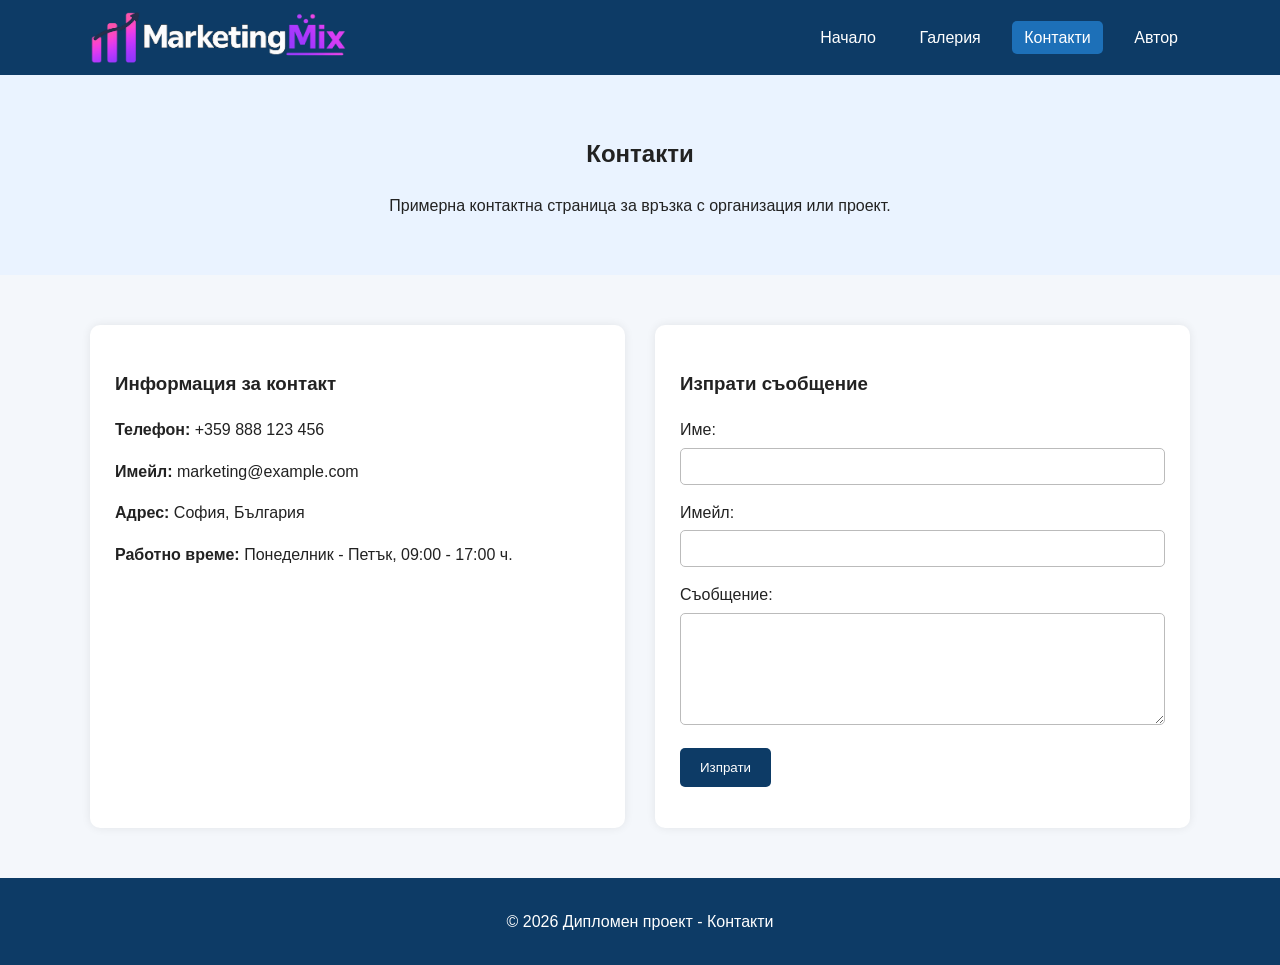
==== contacts.html @ c0acc818 "Add files via upload" ====
<!DOCTYPE html>
<html lang="bg">
<head>
    <meta charset="UTF-8">
    <meta name="viewport" content="width=device-width, initial-scale=1.0">
    <title>Маркетинг и маркетингов микс - Контакти</title>
    <link rel="stylesheet" href="style.css">
</head>
<body>

    <header>
        <div class="container">
            <a href="index.html" class="logo-link">
                <img src="logo.png" alt="MarketingMix" class="site-logo">
            </a>

            <nav>
                <a href="index.html">Начало</a>
                <a href="gallery.html">Галерия</a>
                <a href="contacts.html" class="active">Контакти</a>
                <a href="author.html">Автор</a>
            </nav>
        </div>
    </header>

    <section class="page-title">
        <div class="container">
            <h2>Контакти</h2>
            <p>Примерна контактна страница за връзка с организация или проект.</p>
        </div>
    </section>

    <section class="section">
        <div class="container contact-box">
            <div class="contact-info">
                <h3>Информация за контакт</h3>
                <p><strong>Телефон:</strong> +359 888 123 456</p>
                <p><strong>Имейл:</strong> marketing@example.com</p>
                <p><strong>Адрес:</strong> София, България</p>
                <p><strong>Работно време:</strong> Понеделник - Петък, 09:00 - 17:00 ч.</p>
            </div>

            <div class="contact-form">
                <h3>Изпрати съобщение</h3>

                <form id="contactForm">
                    <label for="name">Име:</label>
                    <input type="text" id="name" name="name">

                    <label for="email">Имейл:</label>
                    <input type="email" id="email" name="email">

                    <label for="message">Съобщение:</label>
                    <textarea id="message" name="message" rows="6"></textarea>

                    <button type="submit">Изпрати</button>
                </form>

                <p id="result"></p>
            </div>
        </div>
    </section>

    <footer>
        <div class="container">
            <p>&copy; 2026 Дипломен проект - Контакти</p>
        </div>
    </footer>

    <script src="script.js"></script>
</body>
</html>
---- style.css ----
html {
    height: 100%;
}

body {
    margin: 0;
    font-family: Arial, sans-serif;
    background-color: #f4f7fb;
    color: #222;
    line-height: 1.6;
    min-height: 100vh;
    display: flex;
    flex-direction: column;
}

.container {
    width: 90%;
    max-width: 1100px;
    margin: auto;
}

header {
    background-color: #0d3b66;
    color: white;
    padding: 12px 0;
}

header .container {
    display: flex;
    justify-content: space-between;
    align-items: center;
    flex-wrap: wrap;
}

.logo-link {
    display: inline-flex;
    align-items: center;
    text-decoration: none;
}

.site-logo {
    height: 51px;
    width: auto;
    display: block;
}

nav a {
    color: white;
    text-decoration: none;
    margin-left: 15px;
    padding: 8px 12px;
    border-radius: 5px;
}

nav a:hover,
nav a.active {
    background-color: #1d70b8;
}

.hero {
    background: linear-gradient(to right, #dbeafe, #eef6ff);
    text-align: center;
    padding: 60px 20px;
}

.hero h2 {
    font-size: 34px;
    margin-bottom: 20px;
}

.page-title {
    background-color: #eaf3ff;
    text-align: center;
    padding: 40px 20px;
}

.section {
    padding: 50px 0;
}

.light {
    background-color: #eaf3ff;
}

.cards {
    display: grid;
    grid-template-columns: repeat(4, 1fr);
    gap: 20px;
    margin-top: 30px;
}

.card {
    background-color: white;
    padding: 20px;
    border-radius: 10px;
    box-shadow: 0 0 10px rgba(0, 0, 0, 0.08);
}

.image-section img {
    width: 100%;
    border-radius: 10px;
}

.two-columns {
    display: grid;
    grid-template-columns: 1fr 1fr;
    gap: 30px;
    align-items: center;
}

.steps {
    margin-top: 20px;
    padding-left: 20px;
}

.gallery {
    display: grid;
    grid-template-columns: repeat(2, 1fr);
    gap: 20px;
}

.gallery-item {
    background-color: white;
    padding: 15px;
    border-radius: 10px;
    box-shadow: 0 0 10px rgba(0,0,0,0.08);
    text-align: center;
}

.gallery-item img {
    width: 100%;
    height: auto;
    border-radius: 8px;
    display: block;
    margin-bottom: 10px;
}

.gallery .gallery-item:last-child {
    grid-column: 1 / 3;
    max-width: 520px;
    width: 100%;
    margin: 0 auto;
}

.contact-box {
    display: grid;
    grid-template-columns: 1fr 1fr;
    gap: 30px;
}

.contact-info,
.contact-form,
.author-box {
    background-color: white;
    padding: 25px;
    border-radius: 10px;
    box-shadow: 0 0 10px rgba(0,0,0,0.08);
}

.contact-form input,
.contact-form textarea {
    width: 100%;
    padding: 10px;
    margin-bottom: 15px;
    margin-top: 5px;
    border: 1px solid #bbb;
    border-radius: 5px;
    box-sizing: border-box;
}

.contact-form button {
    background-color: #0d3b66;
    color: white;
    border: none;
    padding: 12px 20px;
    border-radius: 5px;
    cursor: pointer;
}

.contact-form button:hover {
    background-color: #1d70b8;
}

#result {
    margin-top: 15px;
    font-weight: bold;
    color: green;
}

.author-box {
    display: grid;
    grid-template-columns: 300px 1fr;
    gap: 30px;
    align-items: center;
}

.author-image img {
    width: 100%;
    border-radius: 10px;
    display: block;
}

footer {
    background-color: #0d3b66;
    color: white;
    text-align: center;
    padding: 15px 0;
    margin-top: auto;
    width: 100%;
}

@media (max-width: 900px) {
    .cards {
        grid-template-columns: repeat(2, 1fr);
    }

    .gallery {
        grid-template-columns: 1fr;
    }

    .gallery .gallery-item:last-child {
        grid-column: auto;
        max-width: 100%;
    }

    .two-columns,
    .contact-box,
    .author-box {
        grid-template-columns: 1fr;
    }

    .author-box {
        text-align: center;
    }

    .site-logo {
        height: 39px;
    }
}

@media (max-width: 600px) {
    header .container {
        flex-direction: column;
        text-align: center;
    }

    nav {
        margin-top: 10px;
    }

    nav a {
        display: inline-block;
        margin: 5px;
    }

    .cards,
    .gallery {
        grid-template-columns: 1fr;
    }

    .gallery .gallery-item:last-child {
        grid-column: auto;
        max-width: 100%;
    }

    .hero h2 {
        font-size: 26px;
    }

    .site-logo {
        height: 39px;
    }
}
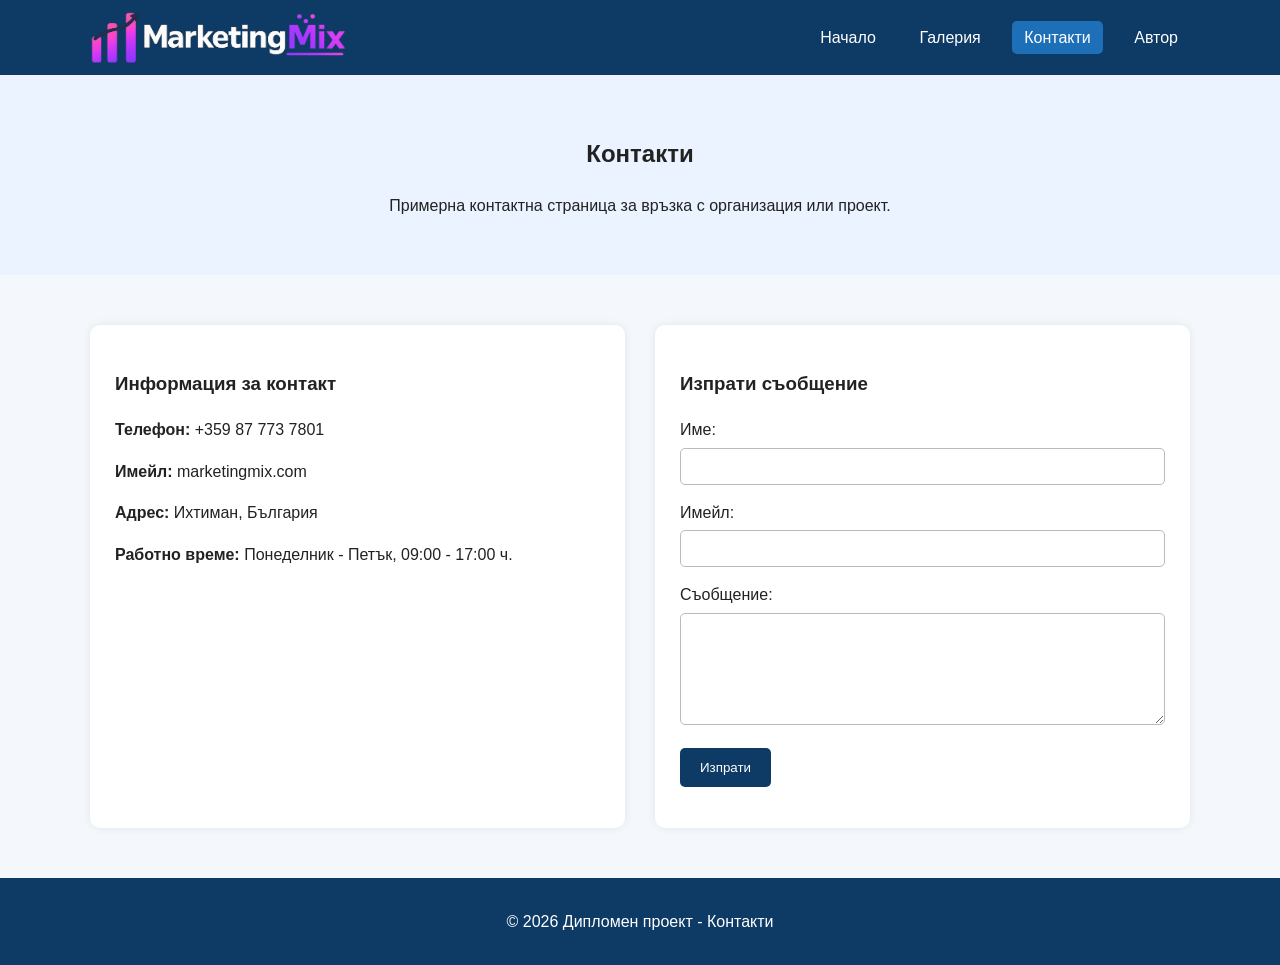
==== commit 4af8af21: "Update contacts.html" ====
--- a/contacts.html
+++ b/contacts.html
@@ -34,9 +34,9 @@
         <div class="container contact-box">
             <div class="contact-info">
                 <h3>Информация за контакт</h3>
-                <p><strong>Телефон:</strong> +359 888 123 456</p>
-                <p><strong>Имейл:</strong> marketing@example.com</p>
-                <p><strong>Адрес:</strong> София, България</p>
+                <p><strong>Телефон:</strong> +359 87 773 7801</p>
+                <p><strong>Имейл:</strong> marketingmix.com</p>
+                <p><strong>Адрес:</strong> Ихтиман, България</p>
                 <p><strong>Работно време:</strong> Понеделник - Петък, 09:00 - 17:00 ч.</p>
             </div>
 
@@ -69,4 +69,4 @@
 
     <script src="script.js"></script>
 </body>
-</html>+</html>
